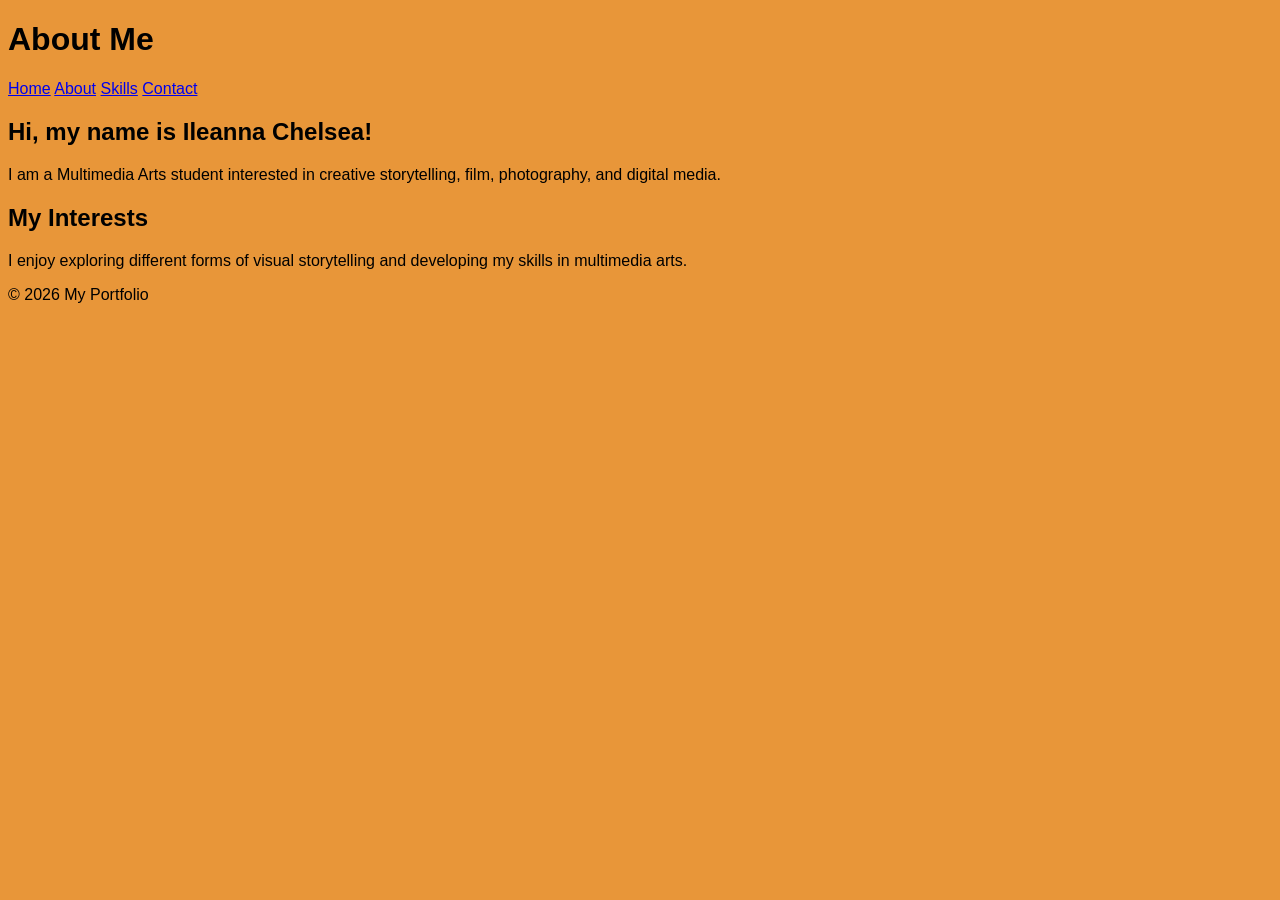
==== about.html @ 948befc2 "Add files via upload" ====
<!DOCTYPE html>
<html lang="en">
<head>
    <meta charset="UTF-8">
    <meta name="viewport" content="width=device-width, initial-scale=1.0">
    <title>About Me</title>

     <style>
    body {
        background-color: rgb(232, 150, 57);
        font-family: Arial, sans-serif;
    }
</style>
</head>

<body>

    <header>
        <h1>About Me</h1>
    </header>

    <nav>
        <a href="index.html">Home</a>
        <a href="about.html">About</a>
        <a href="skills.html">Skills</a>
        <a href="contact.html">Contact</a>
    </nav>

    <main>
        <section>
            <h2>Hi, my name is Ileanna Chelsea!</h2>
            <p>
                I am a Multimedia Arts student interested in creative
                storytelling, film, photography, and digital media.
            </p>
        </section>

        <section>
            <h2>My Interests</h2>
            <p>
                I enjoy exploring different forms of visual storytelling
                and developing my skills in multimedia arts.
            </p>
        </section>
    </main>

    <footer>
        <p>&copy; 2026 My Portfolio</p>
    </footer>

</body>
</html>
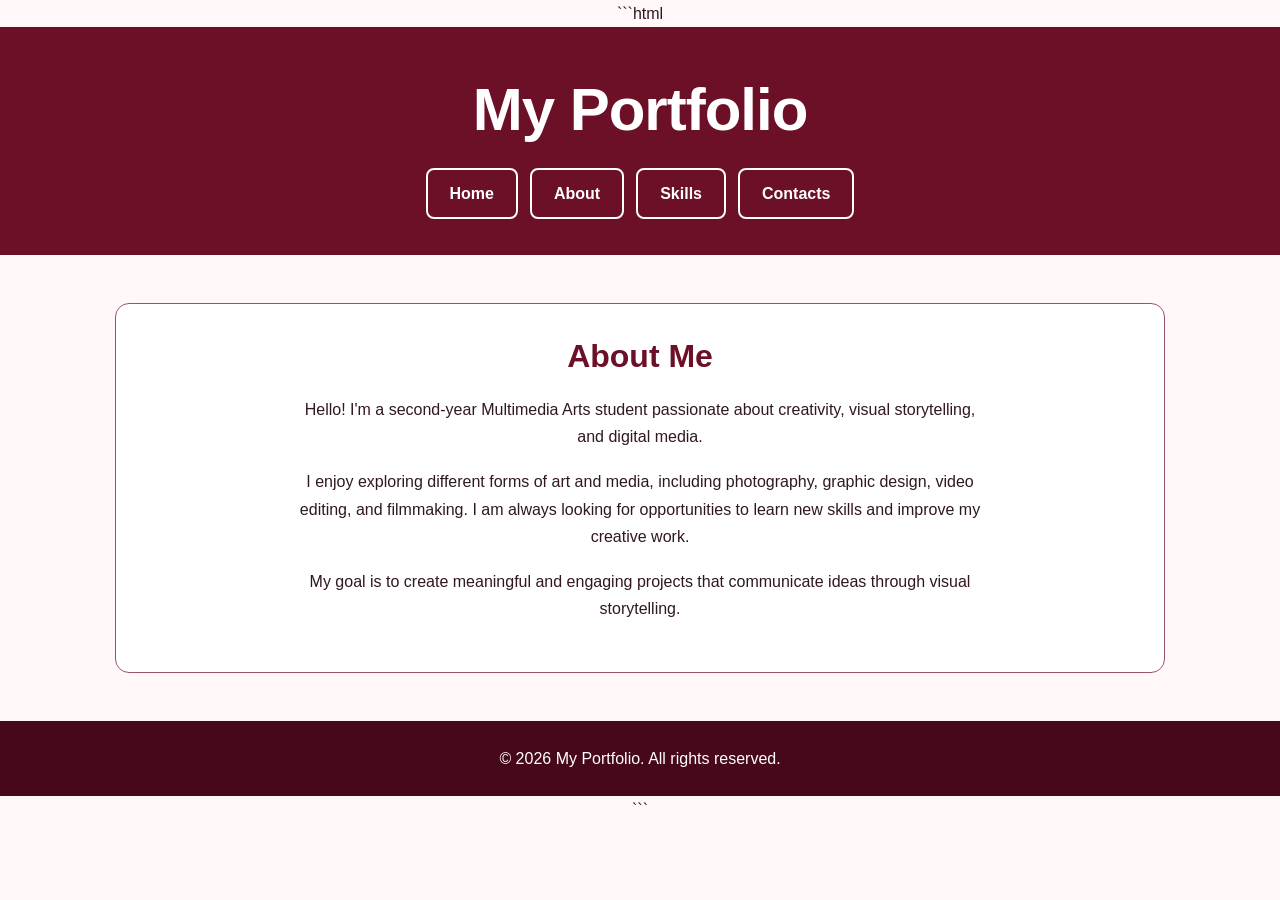
==== commit 55252ca1: "Update portfolio with separate pages and contact form" ====
--- a/about.html
+++ b/about.html
@@ -1,52 +1,54 @@
+```html
 <!DOCTYPE html>
 <html lang="en">
 <head>
     <meta charset="UTF-8">
     <meta name="viewport" content="width=device-width, initial-scale=1.0">
-    <title>About Me</title>
-
-     <style>
-    body {
-        background-color: rgb(232, 150, 57);
-        font-family: Arial, sans-serif;
-    }
-</style>
+    <title>About Me | My Portfolio</title>
+    <link rel="stylesheet" href="css/style.css">
 </head>
 
 <body>
 
     <header>
-        <h1>About Me</h1>
+        <h1>My Portfolio</h1>
+
+        <nav class="navbar">
+            <a href="index.html">Home</a>
+            <a href="about.html">About</a>
+            <a href="skills.html">Skills</a>
+            <a href="contact.html">Contacts</a>
+        </nav>
     </header>
 
-    <nav>
-        <a href="index.html">Home</a>
-        <a href="about.html">About</a>
-        <a href="skills.html">Skills</a>
-        <a href="contact.html">Contact</a>
-    </nav>
+    <main>
+        <section id="about">
+            <h2>About Me</h2>
 
-    <main>
-        <section>
-            <h2>Hi, my name is Ileanna Chelsea!</h2>
             <p>
-                I am a Multimedia Arts student interested in creative
-                storytelling, film, photography, and digital media.
+                Hello! I'm a second-year Multimedia Arts student
+                passionate about creativity, visual storytelling,
+                and digital media.
             </p>
-        </section>
 
-        <section>
-            <h2>My Interests</h2>
             <p>
-                I enjoy exploring different forms of visual storytelling
-                and developing my skills in multimedia arts.
+                I enjoy exploring different forms of art and media,
+                including photography, graphic design, video editing,
+                and filmmaking. I am always looking for opportunities
+                to learn new skills and improve my creative work.
+            </p>
+
+            <p>
+                My goal is to create meaningful and engaging projects
+                that communicate ideas through visual storytelling.
             </p>
         </section>
     </main>
 
     <footer>
-        <p>&copy; 2026 My Portfolio</p>
+        <p>&copy; 2026 My Portfolio. All rights reserved.</p>
     </footer>
 
 </body>
-</html>+</html>
+```
--- a/css/style.css
+++ b/css/style.css
@@ -0,0 +1,491 @@
+:root {
+
+  --color-primary: #6B1026;
+
+  --color-primary-dark: #47091A;
+
+  --color-background: #FFF7F8;
+
+  --color-text: #301820;
+
+  --color-card: #FFFFFF;
+
+  --color-border: #9B5366;
+
+  --color-table-header: #F1DDE2;
+
+  --space-small: 8px;
+
+  --space-medium: 16px;
+
+  --space-large: 32px;
+
+ }
+
+ * {
+
+  box-sizing: border-box;
+
+ }
+
+ html {
+
+  scroll-behavior: smooth;
+
+  scroll-padding-top: 24px;
+
+ }
+
+ body {
+
+  margin: 0;
+
+  font-family: Helvetica, Arial, sans-serif;
+
+  background-color: var(--color-background);
+
+  color: var(--color-text);
+
+  line-height: 1.7;
+
+  text-align: center;
+
+ }
+
+ header {
+
+  background-color: var(--color-primary);
+
+  color: white;
+
+  padding: 48px 20px 36px;
+
+ }
+
+ header h1 {
+
+  margin: 0 0 24px;
+
+  font-size: clamp(36px, 6vw, 60px);
+
+  line-height: 1.15;
+
+  letter-spacing: -1px;
+
+ }
+
+ nav {
+
+  display: flex;
+
+  justify-content: center;
+
+  align-items: center;
+
+  flex-wrap: wrap;
+
+  gap: 12px;
+
+ }
+
+ nav a {
+
+  display: inline-block;
+
+  color: white;
+
+  text-decoration: none;
+
+  border: 2px solid white;
+
+  border-radius: 8px;
+
+  padding: 10px 22px;
+
+  font-weight: bold;
+
+  transition: background-color 0.2s, color 0.2s;
+
+ }
+
+ nav a:hover {
+
+  background-color: white;
+
+  color: var(--color-primary);
+
+ }
+
+ nav a:focus-visible,
+
+ button:focus-visible {
+
+  outline: 3px solid #F3C6D2;
+
+  outline-offset: 4px;
+
+ }
+
+ main {
+
+  width: min(100% - 32px, 1050px);
+
+  margin: 40px auto;
+
+ }
+
+ section {
+
+  background-color: var(--color-card);
+
+  border: 1px solid var(--color-border);
+
+  border-radius: 14px;
+
+  padding: 32px;
+
+  margin-bottom: 32px;
+
+  text-align: center;
+
+ }
+
+ section h2 {
+
+  color: var(--color-primary);
+
+  font-size: 32px;
+
+  line-height: 1.3;
+
+  margin-top: 0;
+
+  margin-bottom: 18px;
+
+ }
+
+ section p {
+
+  max-width: 700px;
+
+  margin: 0 auto 18px;
+
+ }
+
+ #works figure {
+
+  margin: 0 auto;
+
+ }
+
+ #works img {
+
+  display: block;
+
+  width: 100%;
+
+  max-width: 850px;
+
+  height: auto;
+
+  margin: 0 auto;
+
+  border: 2px solid var(--color-border);
+
+  border-radius: 10px;
+
+ }
+
+ #works figcaption {
+
+  margin-top: 12px;
+
+  font-size: 14px;
+
+ }
+
+ .details-layout {
+
+  display: grid;
+
+  grid-template-columns: repeat(2, minmax(0, 1fr));
+
+  gap: 24px;
+
+  align-items: start;
+
+ }
+
+ .details-layout section {
+
+  min-width: 0;
+
+  margin-bottom: 32px;
+
+  padding: 24px;
+
+ }
+
+ table {
+
+  width: 100%;
+
+  border-collapse: collapse;
+
+  table-layout: fixed;
+
+  margin-top: 16px;
+
+  text-align: left;
+
+  overflow-wrap: anywhere;
+
+ }
+
+ caption {
+
+  caption-side: top;
+
+  padding: 12px;
+
+  font-weight: bold;
+
+  text-align: center;
+
+ }
+
+ th,
+
+ td {
+
+  border: 2px solid var(--color-border);
+
+  padding: 12px;
+
+  vertical-align: top;
+
+ }
+
+ thead th {
+
+  background-color: var(--color-primary);
+
+  color: white;
+
+  text-align: center;
+
+ }
+
+ tbody th {
+
+  background-color: var(--color-table-header);
+
+  font-weight: bold;
+
+ }
+
+ tbody td {
+
+  background-color: white;
+
+ }
+
+ .form-group {
+
+  margin-bottom: 18px;
+
+  text-align: left;
+
+ }
+
+ label {
+
+  display: block;
+
+  margin-bottom: 6px;
+
+  font-weight: bold;
+
+ }
+
+ input,
+
+ select,
+
+ textarea {
+
+  display: block;
+
+  width: 100%;
+
+  min-width: 0;
+
+  padding: 12px;
+
+  border: 2px solid var(--color-border);
+
+  border-radius: 7px;
+
+  background-color: white;
+
+  color: var(--color-text);
+
+  font: inherit;
+
+ }
+
+ textarea {
+
+  resize: vertical;
+
+ }
+
+ input:focus-visible,
+
+ select:focus-visible,
+
+ textarea:focus-visible {
+
+  outline: 3px solid var(--color-primary);
+
+  outline-offset: 2px;
+
+ }
+
+ button {
+
+  border: 2px solid var(--color-primary);
+
+  border-radius: 8px;
+
+  background-color: var(--color-primary);
+
+  color: white;
+
+  padding: 12px 24px;
+
+  font: inherit;
+
+  font-weight: bold;
+
+  cursor: pointer;
+
+  transition: background-color 0.2s;
+
+ }
+
+ button:hover {
+
+  background-color: var(--color-primary-dark);
+
+ }
+
+ footer {
+
+  background-color: var(--color-primary-dark);
+
+  color: white;
+
+  text-align: center;
+
+  padding: 24px 16px;
+
+ }
+
+ footer p {
+
+  margin: 0;
+
+ }
+
+ @media (max-width: 767px) {
+
+  header {
+
+    padding: 36px 16px 28px;
+
+  }
+
+  header h1 {
+
+    font-size: 36px;
+
+  }
+
+  nav {
+
+    gap: 10px;
+
+  }
+
+  nav a {
+
+    padding: 9px 14px;
+
+  }
+
+  main {
+
+    width: calc(100% - 24px);
+
+    margin: 24px auto;
+
+  }
+
+  section {
+
+    padding: 22px 16px;
+
+    margin-bottom: 24px;
+
+  }
+
+  section h2 {
+
+    font-size: 27px;
+
+  }
+
+  .details-layout {
+
+    grid-template-columns: minmax(0, 1fr);
+
+    gap: 0;
+
+  }
+
+  .details-layout section {
+
+    padding: 18px 12px;
+
+  }
+
+  th,
+
+  td {
+
+    padding: 9px 7px;
+
+    font-size: 14px;
+
+  }
+
+ }
+
+ @media (min-width: 1100px) {
+
+  main {
+
+    margin-top: 48px;
+
+    margin-bottom: 48px;
+
+  }
+
+  .details-layout {
+
+    gap: 32px;
+
+  }
+
+ }
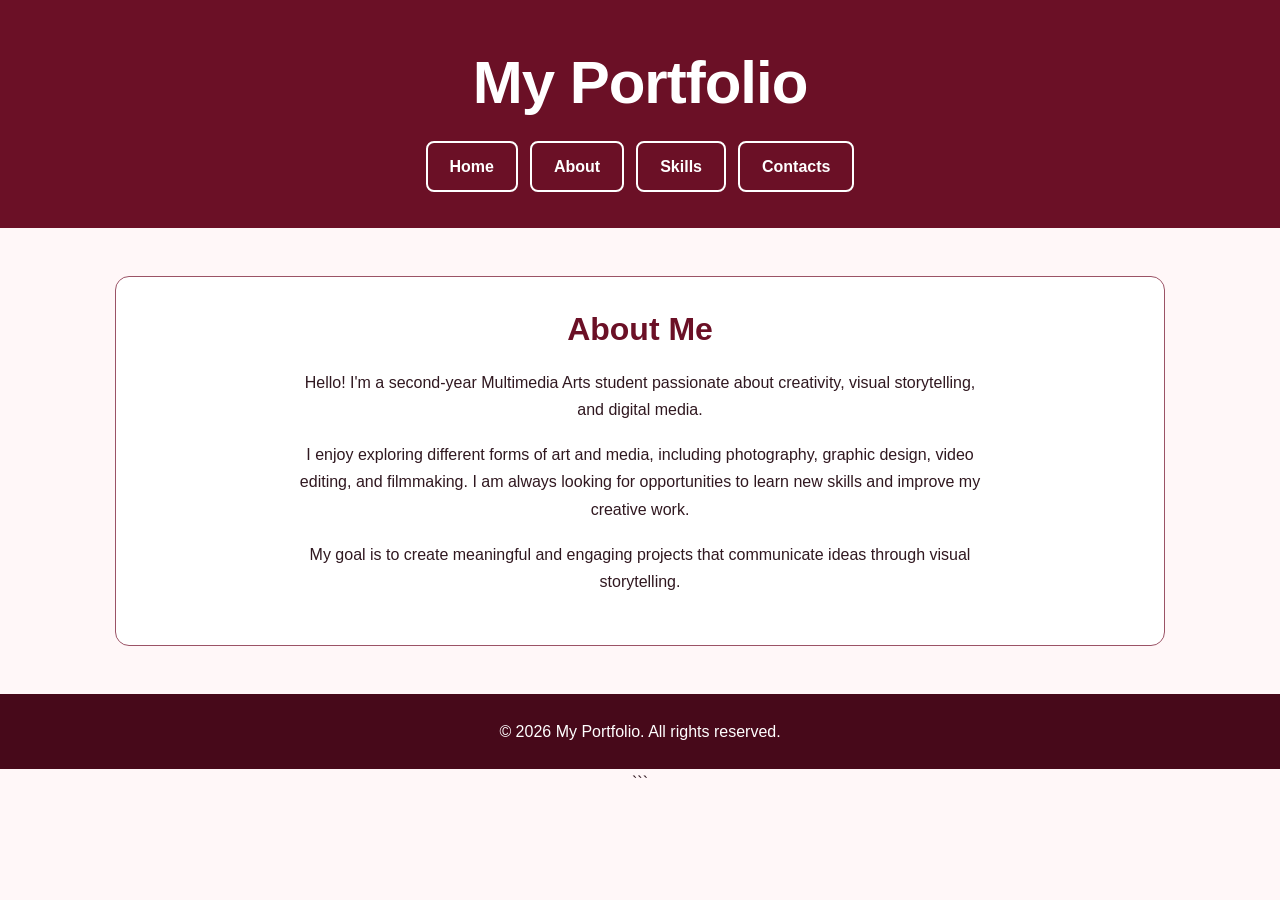
==== commit 448d72b3: "Fix HTML formatting" ====
--- a/about.html
+++ b/about.html
@@ -1,4 +1,3 @@
-```html
 <!DOCTYPE html>
 <html lang="en">
 <head>
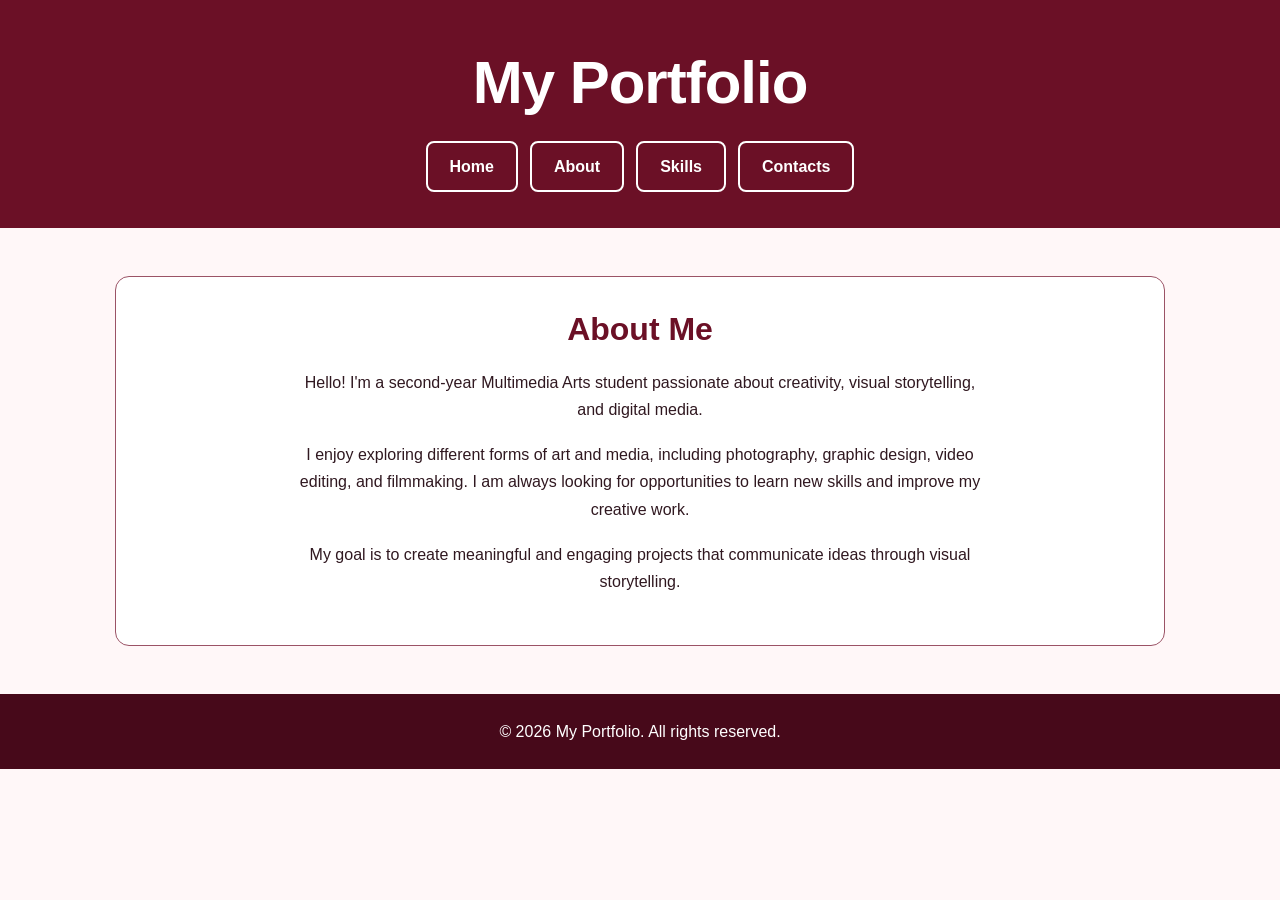
==== commit 98a36bf5: "Update portfolio and navigation feature" ====
--- a/about.html
+++ b/about.html
@@ -5,6 +5,7 @@
     <meta name="viewport" content="width=device-width, initial-scale=1.0">
     <title>About Me | My Portfolio</title>
     <link rel="stylesheet" href="css/style.css">
+    <script src="js/script.js" defer></script>
 </head>
 
 <body>
@@ -12,7 +13,16 @@
     <header>
         <h1>My Portfolio</h1>
 
-        <nav class="navbar">
+        <button
+            class="menu-toggle"
+            type="button"
+            aria-expanded="false"
+            aria-controls="main-nav"
+        >
+            Menu
+        </button>
+
+        <nav class="navbar" id="main-nav">
             <a href="index.html">Home</a>
             <a href="about.html">About</a>
             <a href="skills.html">Skills</a>
@@ -50,4 +60,3 @@
 
 </body>
 </html>
-```
--- a/css/style.css
+++ b/css/style.css
@@ -488,4 +488,27 @@
 
   }
 
- }+ }
+ /* Feature 1: Navigation Toggle */
+.menu-toggle {
+    display: none;
+}
+
+@media (max-width: 768px) {
+    .menu-toggle {
+        display: block;
+        margin: 10px auto;
+        padding: 10px 16px;
+        cursor: pointer;
+    }
+
+    .navbar:not(.is-open) {
+        display: none;
+    }
+
+    .navbar.is-open {
+        display: flex;
+        flex-direction: column;
+        align-items: center;
+    }
+}
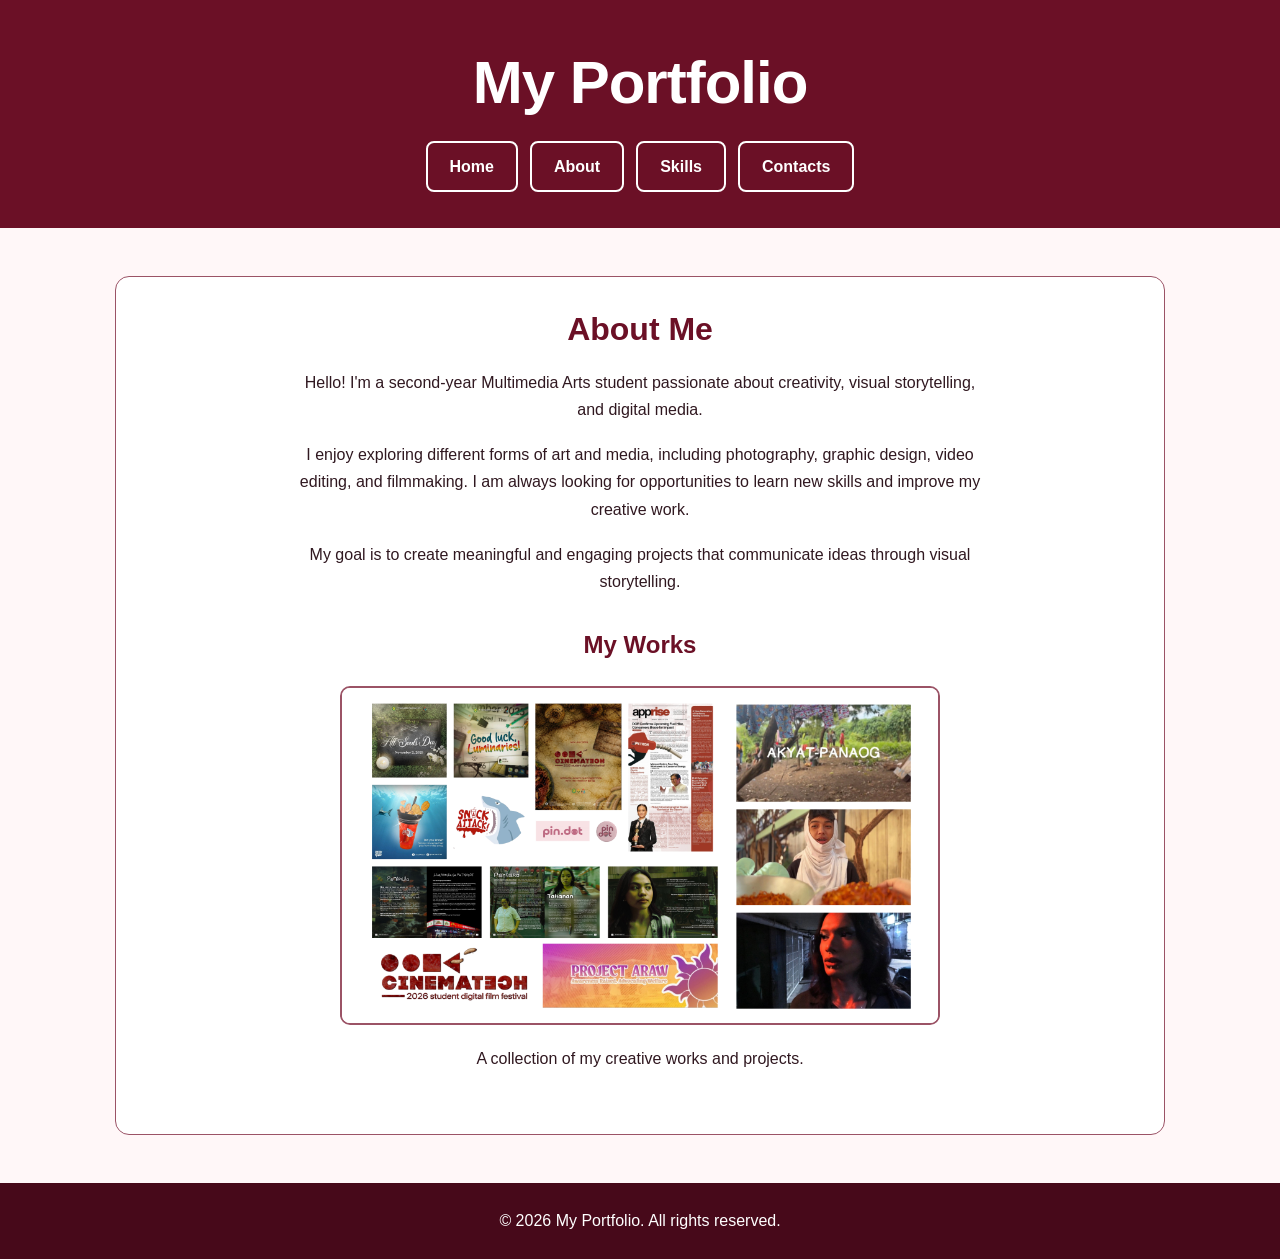
==== commit ff31d82c: "Update portfolio pages" ====
--- a/about.html
+++ b/about.html
@@ -1,3 +1,4 @@
+
 <!DOCTYPE html>
 <html lang="en">
 <head>
@@ -51,6 +52,14 @@
                 My goal is to create meaningful and engaging projects
                 that communicate ideas through visual storytelling.
             </p>
+
+          <!-- MY WORKS IMAGE -->
+<div class="about-works">
+    <h3>My Works</h3>
+    <img src="work.jpg" alt="My creative works">
+    <p>A collection of my creative works and projects.</p>
+</div>
+
         </section>
     </main>
 
--- a/css/style.css
+++ b/css/style.css
@@ -1,495 +1,305 @@
+
 :root {
-
-  --color-primary: #6B1026;
-
-  --color-primary-dark: #47091A;
-
-  --color-background: #FFF7F8;
-
-  --color-text: #301820;
-
-  --color-card: #FFFFFF;
-
-  --color-border: #9B5366;
-
-  --color-table-header: #F1DDE2;
-
-  --space-small: 8px;
-
-  --space-medium: 16px;
-
-  --space-large: 32px;
-
- }
-
- * {
-
-  box-sizing: border-box;
-
- }
-
- html {
-
-  scroll-behavior: smooth;
-
-  scroll-padding-top: 24px;
-
- }
-
- body {
-
-  margin: 0;
-
-  font-family: Helvetica, Arial, sans-serif;
-
-  background-color: var(--color-background);
-
-  color: var(--color-text);
-
-  line-height: 1.7;
-
-  text-align: center;
-
- }
-
- header {
-
-  background-color: var(--color-primary);
-
-  color: white;
-
-  padding: 48px 20px 36px;
-
- }
-
- header h1 {
-
-  margin: 0 0 24px;
-
-  font-size: clamp(36px, 6vw, 60px);
-
-  line-height: 1.15;
-
-  letter-spacing: -1px;
-
- }
-
- nav {
-
-  display: flex;
-
-  justify-content: center;
-
-  align-items: center;
-
-  flex-wrap: wrap;
-
-  gap: 12px;
-
- }
-
- nav a {
-
-  display: inline-block;
-
-  color: white;
-
-  text-decoration: none;
-
-  border: 2px solid white;
-
-  border-radius: 8px;
-
-  padding: 10px 22px;
-
-  font-weight: bold;
-
-  transition: background-color 0.2s, color 0.2s;
-
- }
-
- nav a:hover {
-
-  background-color: white;
-
-  color: var(--color-primary);
-
- }
-
- nav a:focus-visible,
-
- button:focus-visible {
-
-  outline: 3px solid #F3C6D2;
-
-  outline-offset: 4px;
-
- }
-
- main {
-
-  width: min(100% - 32px, 1050px);
-
-  margin: 40px auto;
-
- }
-
- section {
-
-  background-color: var(--color-card);
-
-  border: 1px solid var(--color-border);
-
-  border-radius: 14px;
-
-  padding: 32px;
-
-  margin-bottom: 32px;
-
-  text-align: center;
-
- }
-
- section h2 {
-
-  color: var(--color-primary);
-
-  font-size: 32px;
-
-  line-height: 1.3;
-
-  margin-top: 0;
-
-  margin-bottom: 18px;
-
- }
-
- section p {
-
-  max-width: 700px;
-
-  margin: 0 auto 18px;
-
- }
-
- #works figure {
-
-  margin: 0 auto;
-
- }
-
- #works img {
-
-  display: block;
-
-  width: 100%;
-
-  max-width: 850px;
-
-  height: auto;
-
-  margin: 0 auto;
-
-  border: 2px solid var(--color-border);
-
-  border-radius: 10px;
-
- }
-
- #works figcaption {
-
-  margin-top: 12px;
-
-  font-size: 14px;
-
- }
-
- .details-layout {
-
-  display: grid;
-
-  grid-template-columns: repeat(2, minmax(0, 1fr));
-
-  gap: 24px;
-
-  align-items: start;
-
- }
-
- .details-layout section {
-
-  min-width: 0;
-
-  margin-bottom: 32px;
-
-  padding: 24px;
-
- }
-
- table {
-
-  width: 100%;
-
-  border-collapse: collapse;
-
-  table-layout: fixed;
-
-  margin-top: 16px;
-
-  text-align: left;
-
-  overflow-wrap: anywhere;
-
- }
-
- caption {
-
-  caption-side: top;
-
-  padding: 12px;
-
-  font-weight: bold;
-
-  text-align: center;
-
- }
-
- th,
-
- td {
-
-  border: 2px solid var(--color-border);
-
-  padding: 12px;
-
-  vertical-align: top;
-
- }
-
- thead th {
-
-  background-color: var(--color-primary);
-
-  color: white;
-
-  text-align: center;
-
- }
-
- tbody th {
-
-  background-color: var(--color-table-header);
-
-  font-weight: bold;
-
- }
-
- tbody td {
-
-  background-color: white;
-
- }
-
- .form-group {
-
-  margin-bottom: 18px;
-
-  text-align: left;
-
- }
-
- label {
-
-  display: block;
-
-  margin-bottom: 6px;
-
-  font-weight: bold;
-
- }
-
- input,
-
- select,
-
- textarea {
-
-  display: block;
-
-  width: 100%;
-
-  min-width: 0;
-
-  padding: 12px;
-
-  border: 2px solid var(--color-border);
-
-  border-radius: 7px;
-
-  background-color: white;
-
-  color: var(--color-text);
-
-  font: inherit;
-
- }
-
- textarea {
-
-  resize: vertical;
-
- }
-
- input:focus-visible,
-
- select:focus-visible,
-
- textarea:focus-visible {
-
-  outline: 3px solid var(--color-primary);
-
-  outline-offset: 2px;
-
- }
-
- button {
-
-  border: 2px solid var(--color-primary);
-
-  border-radius: 8px;
-
-  background-color: var(--color-primary);
-
-  color: white;
-
-  padding: 12px 24px;
-
-  font: inherit;
-
-  font-weight: bold;
-
-  cursor: pointer;
-
-  transition: background-color 0.2s;
-
- }
-
- button:hover {
-
-  background-color: var(--color-primary-dark);
-
- }
-
- footer {
-
-  background-color: var(--color-primary-dark);
-
-  color: white;
-
-  text-align: center;
-
-  padding: 24px 16px;
-
- }
-
- footer p {
-
-  margin: 0;
-
- }
-
- @media (max-width: 767px) {
-
-  header {
-
-    padding: 36px 16px 28px;
-
-  }
-
-  header h1 {
-
-    font-size: 36px;
-
-  }
-
-  nav {
-
-    gap: 10px;
-
-  }
-
-  nav a {
-
-    padding: 9px 14px;
-
-  }
-
-  main {
-
-    width: calc(100% - 24px);
-
-    margin: 24px auto;
-
-  }
-
-  section {
-
-    padding: 22px 16px;
-
-    margin-bottom: 24px;
-
-  }
-
-  section h2 {
-
-    font-size: 27px;
-
-  }
-
-  .details-layout {
-
-    grid-template-columns: minmax(0, 1fr);
-
-    gap: 0;
-
-  }
-
-  .details-layout section {
-
-    padding: 18px 12px;
-
-  }
-
-  th,
-
-  td {
-
-    padding: 9px 7px;
-
+    --color-primary: #6B1026;
+    --color-primary-dark: #47091A;
+    --color-background: #FFF7F8;
+    --color-text: #301820;
+    --color-card: #FFFFFF;
+    --color-border: #9B5366;
+    --color-table-header: #F1DDE2;
+
+    --space-small: 8px;
+    --space-medium: 16px;
+    --space-large: 32px;
+}
+
+* {
+    box-sizing: border-box;
+}
+
+html {
+    scroll-behavior: smooth;
+    scroll-padding-top: 24px;
+}
+
+body {
+    margin: 0;
+    font-family: Helvetica, Arial, sans-serif;
+    background-color: var(--color-background);
+    color: var(--color-text);
+    line-height: 1.7;
+    text-align: center;
+}
+
+/* HEADER */
+header {
+    background-color: var(--color-primary);
+    color: white;
+    padding: 48px 20px 36px;
+}
+
+header h1 {
+    margin: 0 0 24px;
+    font-size: clamp(36px, 6vw, 60px);
+    line-height: 1.15;
+    letter-spacing: -1px;
+}
+
+/* NAVIGATION */
+nav {
+    display: flex;
+    justify-content: center;
+    align-items: center;
+    flex-wrap: wrap;
+    gap: 12px;
+}
+
+nav a {
+    display: inline-block;
+    color: white;
+    text-decoration: none;
+    border: 2px solid white;
+    border-radius: 8px;
+    padding: 10px 22px;
+    font-weight: bold;
+    transition: background-color 0.2s, color 0.2s;
+}
+
+nav a:hover {
+    background-color: white;
+    color: var(--color-primary);
+}
+
+nav a:focus-visible,
+button:focus-visible {
+    outline: 3px solid #F3C6D2;
+    outline-offset: 4px;
+}
+
+/* MAIN CONTENT */
+main {
+    width: min(100% - 32px, 1050px);
+    margin: 40px auto;
+}
+
+section {
+    background-color: var(--color-card);
+    border: 1px solid var(--color-border);
+    border-radius: 14px;
+    padding: 32px;
+    margin-bottom: 32px;
+    text-align: center;
+}
+
+section h2 {
+    color: var(--color-primary);
+    font-size: 32px;
+    line-height: 1.3;
+    margin-top: 0;
+    margin-bottom: 18px;
+}
+
+section p {
+    max-width: 700px;
+    margin: 0 auto 18px;
+}
+
+/* WORKS IMAGE */
+#works figure {
+    margin: 0 auto;
+}
+
+#works img {
+    display: block;
+    width: 100%;
+    max-width: 850px;
+    height: auto;
+    margin: 0 auto;
+    border: 2px solid var(--color-border);
+    border-radius: 10px;
+}
+
+#works figcaption {
+    margin-top: 12px;
     font-size: 14px;
-
-  }
-
- }
-
- @media (min-width: 1100px) {
-
-  main {
-
-    margin-top: 48px;
-
-    margin-bottom: 48px;
-
-  }
-
-  .details-layout {
-
-    gap: 32px;
-
-  }
-
- }
- /* Feature 1: Navigation Toggle */
+}
+
+/* ABOUT PAGE IMAGE */
+.about-works {
+    margin-top: 36px;
+}
+
+.about-works h3 {
+    color: var(--color-primary);
+    font-size: 24px;
+    margin-bottom: 16px;
+}
+
+.about-works figure {
+    margin: 0 auto;
+    max-width: 850px;
+}
+
+.about-works img {
+    display: block;
+    width: 100%;
+    max-width: 850px;
+    height: auto;
+    margin: 0 auto;
+    object-fit: contain;
+    border: 2px solid var(--color-border);
+    border-radius: 10px;
+}
+
+.about-works figcaption {
+    margin-top: 12px;
+    font-size: 14px;
+}
+
+/* SKILLS / DETAILS LAYOUT */
+.details-layout {
+    display: grid;
+    grid-template-columns: repeat(2, minmax(0, 1fr));
+    gap: 24px;
+    align-items: start;
+}
+
+.details-layout section {
+    min-width: 0;
+    margin-bottom: 32px;
+    padding: 24px;
+}
+
+/* TABLES */
+table {
+    width: 100%;
+    border-collapse: collapse;
+    table-layout: fixed;
+    margin-top: 16px;
+    text-align: left;
+    overflow-wrap: anywhere;
+}
+
+caption {
+    caption-side: top;
+    padding: 12px;
+    font-weight: bold;
+    text-align: center;
+}
+
+th,
+td {
+    border: 2px solid var(--color-border);
+    padding: 12px;
+    vertical-align: top;
+}
+
+thead th {
+    background-color: var(--color-primary);
+    color: white;
+    text-align: center;
+}
+
+tbody th {
+    background-color: var(--color-table-header);
+    font-weight: bold;
+}
+
+tbody td {
+    background-color: white;
+}
+
+/* CONTACT FORM */
+.contact-container {
+    max-width: 650px;
+    margin: 40px auto;
+    padding: 20px;
+}
+
+.form-group {
+    margin-bottom: 18px;
+    text-align: left;
+}
+
+label {
+    display: block;
+    margin-bottom: 6px;
+    font-weight: bold;
+}
+
+input,
+select,
+textarea {
+    display: block;
+    width: 100%;
+    min-width: 0;
+    padding: 12px;
+    border: 2px solid var(--color-border);
+    border-radius: 7px;
+    background-color: white;
+    color: var(--color-text);
+    font: inherit;
+}
+
+textarea {
+    resize: vertical;
+    min-height: 150px;
+}
+
+input:focus-visible,
+select:focus-visible,
+textarea:focus-visible {
+    outline: 3px solid var(--color-primary);
+    outline-offset: 2px;
+}
+
+/* FORM ERROR MESSAGES */
+.error-message {
+    display: block;
+    color: #b00020;
+    font-size: 14px;
+    margin-top: 5px;
+}
+
+.form-status {
+    margin-top: 15px;
+}
+
+/* BUTTONS */
+button {
+    border: 2px solid var(--color-primary);
+    border-radius: 8px;
+    background-color: var(--color-primary);
+    color: white;
+    padding: 12px 24px;
+    font: inherit;
+    font-weight: bold;
+    cursor: pointer;
+    transition: background-color 0.2s;
+}
+
+button:hover {
+    background-color: var(--color-primary-dark);
+}
+
+.send-button:disabled {
+    opacity: 0.6;
+    cursor: not-allowed;
+}
+
+/* FOOTER */
+footer {
+    background-color: var(--color-primary-dark);
+    color: white;
+    text-align: center;
+    padding: 24px 16px;
+}
+
+footer p {
+    margin: 0;
+}
+
+/* MOBILE NAVIGATION */
 .menu-toggle {
     display: none;
 }
@@ -511,4 +321,85 @@
         flex-direction: column;
         align-items: center;
     }
+}
+
+/* RESPONSIVE DESIGN */
+@media (max-width: 767px) {
+    header {
+        padding: 36px 16px 28px;
+    }
+
+    header h1 {
+        font-size: 36px;
+    }
+
+    nav {
+        gap: 10px;
+    }
+
+    nav a {
+        padding: 9px 14px;
+    }
+
+    main {
+        width: calc(100% - 24px);
+        margin: 24px auto;
+    }
+
+    section {
+        padding: 22px 16px;
+        margin-bottom: 24px;
+    }
+
+    section h2 {
+        font-size: 27px;
+    }
+
+    .details-layout {
+        grid-template-columns: minmax(0, 1fr);
+        gap: 0;
+    }
+
+    .details-layout section {
+        padding: 18px 12px;
+    }
+
+    th,
+    td {
+        padding: 9px 7px;
+        font-size: 14px;
+    }
+
+    .contact-container {
+        padding: 16px 8px;
+    }
+}
+
+@media (min-width: 1100px) {
+    main {
+        margin-top: 48px;
+        margin-bottom: 48px;
+    }
+
+    .details-layout {
+        gap: 32px;
+    }
+}
+.about-works {
+    display: block !important;
+    visibility: visible !important;
+    opacity: 1 !important;
+    width: 100%;
+    margin: 30px auto;
+}
+
+.about-works img {
+    display: block !important;
+    visibility: visible !important;
+    opacity: 1 !important;
+    width: 100% !important;
+    max-width: 600px;
+    height: auto !important;
+    margin: 20px auto;
+    object-fit: contain;
 }
